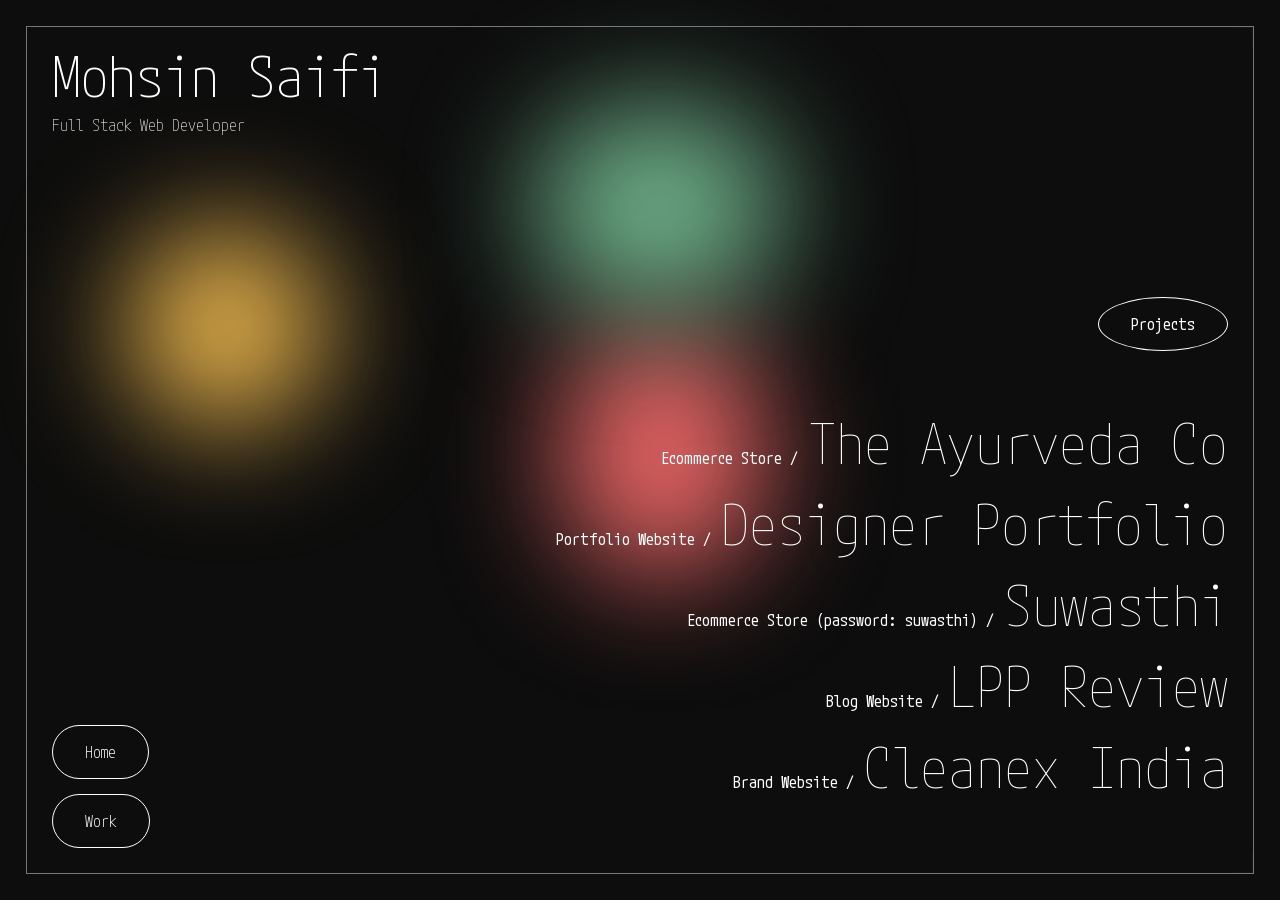
==== work.html @ 5a878abb "Add files via upload" ====
<!DOCTYPE html>
<html lang="en">
<head>
    <meta charset="UTF-8">
    <meta name="viewport" content="width=device-width, initial-scale=1.0">
    <title>Mohsin | Portfolio</title>
    <link rel="preconnect" href="https://fonts.googleapis.com">
    <link rel="preconnect" href="https://fonts.gstatic.com" crossorigin>
    <link href="https://fonts.googleapis.com/css2?family=M+PLUS+1+Code:wght@100;200;300;400;500;600;700&family=Signika:wght@300;400;500;600;700&display=swap" rel="stylesheet">
    <link rel="stylesheet" href="styles.css">
</head>
<body>
    <div class="hero border-outline-box">
        <div class="content-left">
            <div class="content-left-top">
                <p class="name-header">Mohsin Saifi</p>
                <p class="profile-header">Full Stack Web Developer</p>
            </div>
            <div class="content-left-bottom">
                <ul class="navigation-menu">
                    <a href="index.html"><li class="liHome">Home</li></a>
                    <a href="work.html"><li class="liWork">Work</li></a>
                </ul>
            </div>
        </div>
        <div class="content-right-Work">
            <p class="content-right-heading website-extra-margin">Projects</p>
            <a href="https://theayurvedaco.com/">
                <div class="website-container" style="margin-top: 5vh;">
                    <p class="website-comment">Ecommerce Store / </p>
                    <p class="website-name">The Ayurveda Co</p>
                </div>
            </a>            
            <a href="https://mubeenxaifi.wixsite.com/portfolio/">
                <div class="website-container">
                    <p class="website-comment">Portfolio Website / </p>
                    <p class="website-name">Designer Portfolio</p>
                </div>
            </a>
            <a href="https://suwasthi-0.myshopify.com/">
                <div class="website-container">
                    <p class="website-comment">Ecommerce Store (password: suwasthi) / </p>
                    <p class="website-name">Suwasthi</p>
                </div>
            </a>
            <a href="https://lppreview.com/">
                <div class="website-container">
                    <p class="website-comment">Blog Website / </p>
                    <p class="website-name">LPP Review</p>
                </div>
            </a>
            <a href="https://cleanexindia.com/">
                <div class="website-container">
                    <p class="website-comment">Brand Website / </p>
                    <p class="website-name">Cleanex India</p>
                </div>
            </a>

            <p class="content-right-heading website-extra-margin">Experience</p>
            <a href="https://theayurvedaco.com/">
                <div class="website-container" style="margin-top: 5vh;">
                    <p class="website-comment">Full Stack Web Developer / 3 Months /</p>
                    <p class="website-name">The Ayurveda Co</p>
                </div>
            </a>            
            <a href="https://mubeenxaifi.wixsite.com/portfolio/">
                <div class="website-container">
                    <p class="website-comment">App Tester / Visual Designer / 4 Months /  </p>
                    <p class="website-name">Allied Technologies</p>
                </div>
            </a>
            <a href="https://suwasthi-0.myshopify.com/">
                <div class="website-container">
                    <p class="website-comment">Shopify Developer / 2 Months / </p>
                    <p class="website-name">Suwasthi</p>
                </div>
            </a>
            <a href="https://lppreview.com/">
                <div class="website-container">
                    <p class="website-comment"> Web Developer / Brand Identity Designer / 4 Months /</p>
                    <p class="website-name">LPP Review</p>
                </div>
            </a>
            <a href="https://cleanexindia.com/">
                <div class="website-container">
                    <p class="website-comment">Website Developer / Visual Designer </p>
                    <p class="website-name">Cleanex India</p>
                </div>
            </a>
        </div>
        <div class="blob-cont">
          <div class="yellow blob"></div>
          <div class="red blob"></div>
          <div class="green blob"></div>
        </div>        
    </div>
</body>
</html>
---- styles.css ----
* {
    padding: 0;
    margin: 0;
    font-family: 'M PLUS 1 Code', monospace;
    background-color: #0d0d0d;
}

html,
body {
    height: 100%;
    margin: 0;
    display: flex;
    justify-content: center;
    align-items: center;
    
}

.border-outline-box {
    display: flex;
    position: fixed;
    border: 0.5px solid #ffffff70;
    left: 2vw;
    right: 2vw;
    top: 2vw;
    bottom: 2vw;
    justify-content: space-between;
    
}

.content-left {
    margin: 2vw 0 0 2vw;
    background-color: transparent;
    display: flex;
    flex-direction: column;
    justify-content: space-between;
}


.content-left-top {
    display: flex;
    background-color: transparent;
    flex-direction: column;
}

.name-header {
    font-weight: 200;
    font-size: 3.5rem;
    color: white;
    background-color: transparent;
    margin-bottom: 15px;
    line-height: 3rem;
    text-wrap: nowrap;
}

.profile-header {
    font-weight: 200;
    font-size: 1rem;
    background-color: transparent;
    color: white;
}

.content-left-bottom {
    display: flex;
    background-color: transparent;
    flex-direction: column;
    margin-bottom: 2vw;
}


.navigation-menu {
    background-color: transparent;
    display: flex;
    flex-direction: column;
    gap: 15px;
}

.navigation-menu li {
    background-color: transparent;
    border: 1px solid white;
    color: white;
    width: fit-content;
    cursor: pointer;
    text-decoration: none;
    list-style: none;
    font-weight: 300;
    border-radius: 100px;
    padding: 1rem 2rem;
}
.navigation-menu a {
    background-color: transparent;
    text-decoration: none;
    list-style: none;
}

.content-right-Work {
    display: flex;
    flex-direction: column;
    background-color: transparent;
    margin: 0vw 2vw 0vw 0;
    overflow-y: scroll;
    align-items: end;
    gap: 12px;
}

.website-extra-margin {
    margin-top: 30vh;
}

.content-right-Work::-webkit-scrollbar {
    display: none;
}

.content-right-Work a {
    text-decoration: none;
    list-style: none;
    background-color: transparent;
}

.website-container {
    display: flex;
    background-color: transparent;
    gap: 10px;
    align-items: baseline;
}

.website-comment {
    font-weight: 400;
    font-size: 1rem;
    color: white;
    text-wrap: nowrap;
    background-color: transparent;
}

.website-name {
    font-weight: 100;
    font-size: 3.5rem;
    background-color: transparent;
    color: white;
    text-wrap: nowrap;
    transition: all ease-in .2s;
}

.website-name:hover{
    scale: 1.02;
}

.content-right-heading {
    color: white;
    padding: 1rem 2rem;
    border: solid 1px white;
    border-radius: 100%;
    transition: all ease-in .3s;
    cursor: pointer;
    
}
.content-right-heading:hover{
    color: #0d0d0d;
    background-color: white;
    
}

.home-content-right {
    color: white;
    background-color: transparent;
}

.content-right-Home {
    display: flex;
    flex-direction: column;
    margin: 0vw 2vw 2vw 0;
    overflow-y: scroll;
    align-items: end;
    justify-content: end;
    gap: 12px;
    background-color: transparent;
}

.content-right-Home::-webkit-scrollbar {
    display: none;
}

.content-right-Home a {
    text-decoration: none;
    list-style: none;
}









:root {
    --bg: #F0DBA5;
    --text: #151515;
    --yellow: #EDB74D;
    --red: #EB6666;
    --green: #6FB18A;
  }
  
  
  .blob-cont {
    display: flex;
    flex-direction: column;
    justify-content: center;
    align-items: center;
    z-index: -2;
    height: 100%;
    width: 60%;
    position: absolute;
}

  
  
  .blob {
    border-radius: 100px;
    filter: blur(60px);
  }
  
  .yellow {
    background-color: var(--yellow);
    position: absolute;
    top: 200px;
    left: 100px;
    height: 200px;
    width: 200px;
    
    animation: yellow 8s infinite ease;
  }
  
  .green {
    background-color: var(--green);
    position: absolute;
    top: 80px;
    right: -20px;
    height: 200px;
    width: 250px;
    
    animation: green 8s infinite ease;
  }
  
  .red {
    background-color: var(--red);
    position: absolute;
    right: 0;
    top: 300px;
    height: 250px;
    width: 200px;
    
    animation: red 8s infinite linear;
  }
  
  @keyframes yellow {
    0% {top: 200px; left: 100px; transform: scale(1);}
    30% {top: 300px; left: 150px; transform: scale(1.2);}
    60% {top: 100px; left: 200px; transform: scale(1.3);}
    100% {top: 200px; left: 100px; transform: scale(1);}
  }
  
  @keyframes green {
    0% {top: 80px; right: -20px; transform: scale(1.2);}
    30% {top: 300px; right: -20px;transform: scale(1);}
    60% {top: 200px; right: 100px;transform: scale(1);}
    100% {top: 80px; right: -20px; transform: scale(1.2);}
  }
  
  @keyframes red {
    0% {top: 250px; right: 0px; transform: scale(1);}
    30% {top: 150px; right: 150px;transform: scale(1.4);}
    60% {top: 250px; right: 100px;transform: scale(1);}
    100% {top: 250px; right: 0px; transform: scale(1);}
  }
  
  .hero {
    background: linear-gradient(to right, #151515 1px, transparent 1px) 0 0, linear-gradient(to right, #151515 1px, transparent 1px) 0 100%, linear-gradient(to left, #151515 1px, transparent 1px) 100% 0, linear-gradient(to left, #151515 1px, transparent 1px) 100% 100%, linear-gradient(to bottom, #151515 1px, transparent 1px) 0 0, linear-gradient(to bottom, #151515 1px, transparent 1px) 100% 0, linear-gradient(to top, #151515 1px, transparent 1px) 0 100%, linear-gradient(to top, #151515 1px, transparent 1px) 100% 100%;
    background-repeat: no-repeat;
    background-size: 20px 20px;
  }
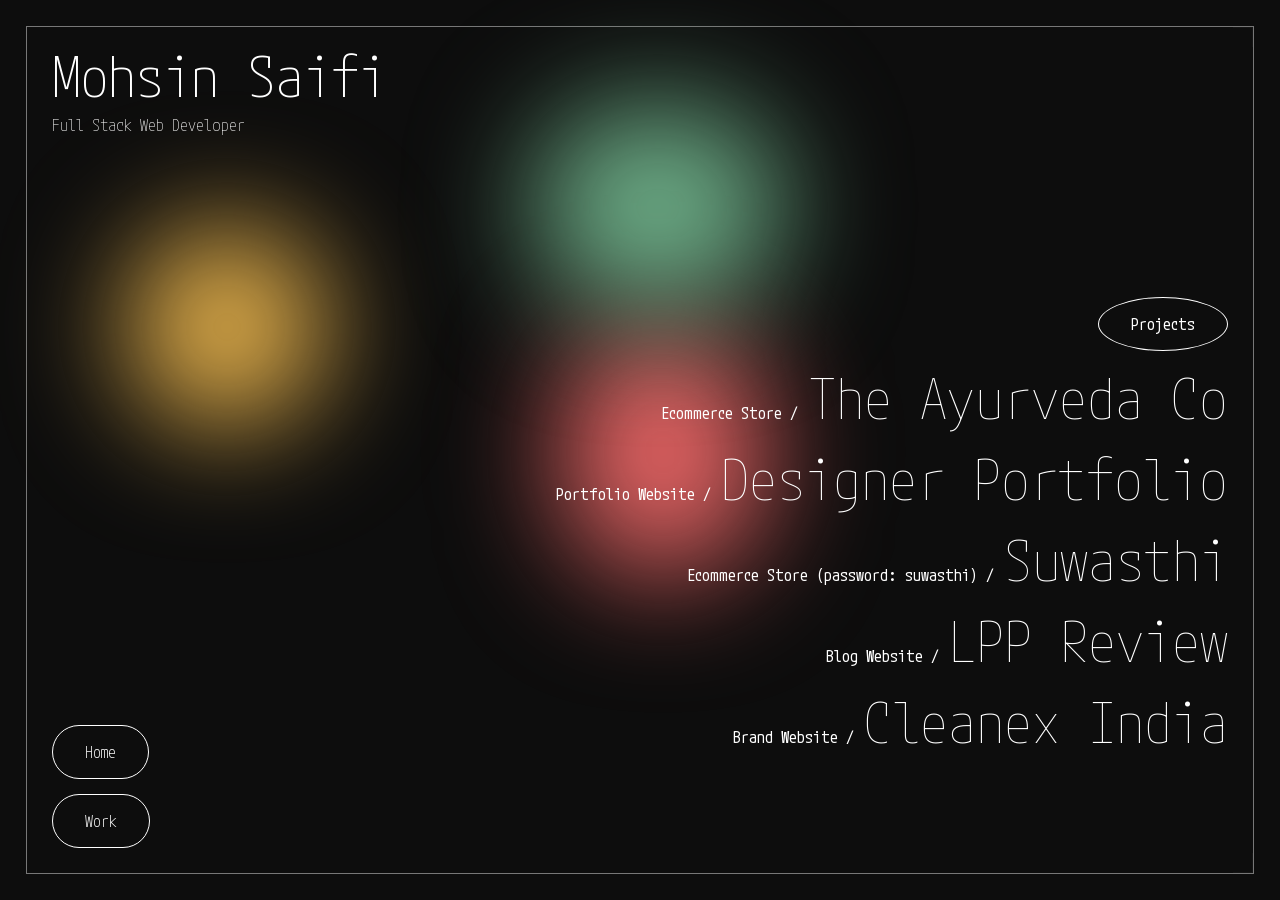
==== commit 7953a32d: "Update work.html" ====
--- a/work.html
+++ b/work.html
@@ -26,7 +26,7 @@
         <div class="content-right-Work">
             <p class="content-right-heading website-extra-margin">Projects</p>
             <a href="https://theayurvedaco.com/">
-                <div class="website-container" style="margin-top: 5vh;">
+                <div class="website-container work-heading-margin">
                     <p class="website-comment">Ecommerce Store / </p>
                     <p class="website-name">The Ayurveda Co</p>
                 </div>
@@ -58,7 +58,7 @@
 
             <p class="content-right-heading website-extra-margin">Experience</p>
             <a href="https://theayurvedaco.com/">
-                <div class="website-container" style="margin-top: 5vh;">
+                <div class="website-container work-heading-margin">
                     <p class="website-comment">Full Stack Web Developer / 3 Months /</p>
                     <p class="website-name">The Ayurveda Co</p>
                 </div>
@@ -95,4 +95,4 @@
         </div>        
     </div>
 </body>
-</html>+</html>
--- a/styles.css
+++ b/styles.css
@@ -85,6 +85,7 @@
     font-weight: 300;
     border-radius: 100px;
     padding: 1rem 2rem;
+    transition: all ease-in .2s;
 }
 .navigation-menu a {
     background-color: transparent;
@@ -184,9 +185,17 @@
     list-style: none;
 }
 
-
-
-
+.social-images-container{
+    display: flex;
+    gap: 10px;
+}
+.social-image{
+    height: 3rem;
+}
+.liHome:hover, .liWork:hover{
+    color: #0d0d0d;
+    background-color: white;
+}
 
 
 
@@ -277,4 +286,4 @@
     background: linear-gradient(to right, #151515 1px, transparent 1px) 0 0, linear-gradient(to right, #151515 1px, transparent 1px) 0 100%, linear-gradient(to left, #151515 1px, transparent 1px) 100% 0, linear-gradient(to left, #151515 1px, transparent 1px) 100% 100%, linear-gradient(to bottom, #151515 1px, transparent 1px) 0 0, linear-gradient(to bottom, #151515 1px, transparent 1px) 100% 0, linear-gradient(to top, #151515 1px, transparent 1px) 0 100%, linear-gradient(to top, #151515 1px, transparent 1px) 100% 100%;
     background-repeat: no-repeat;
     background-size: 20px 20px;
-  }+  }
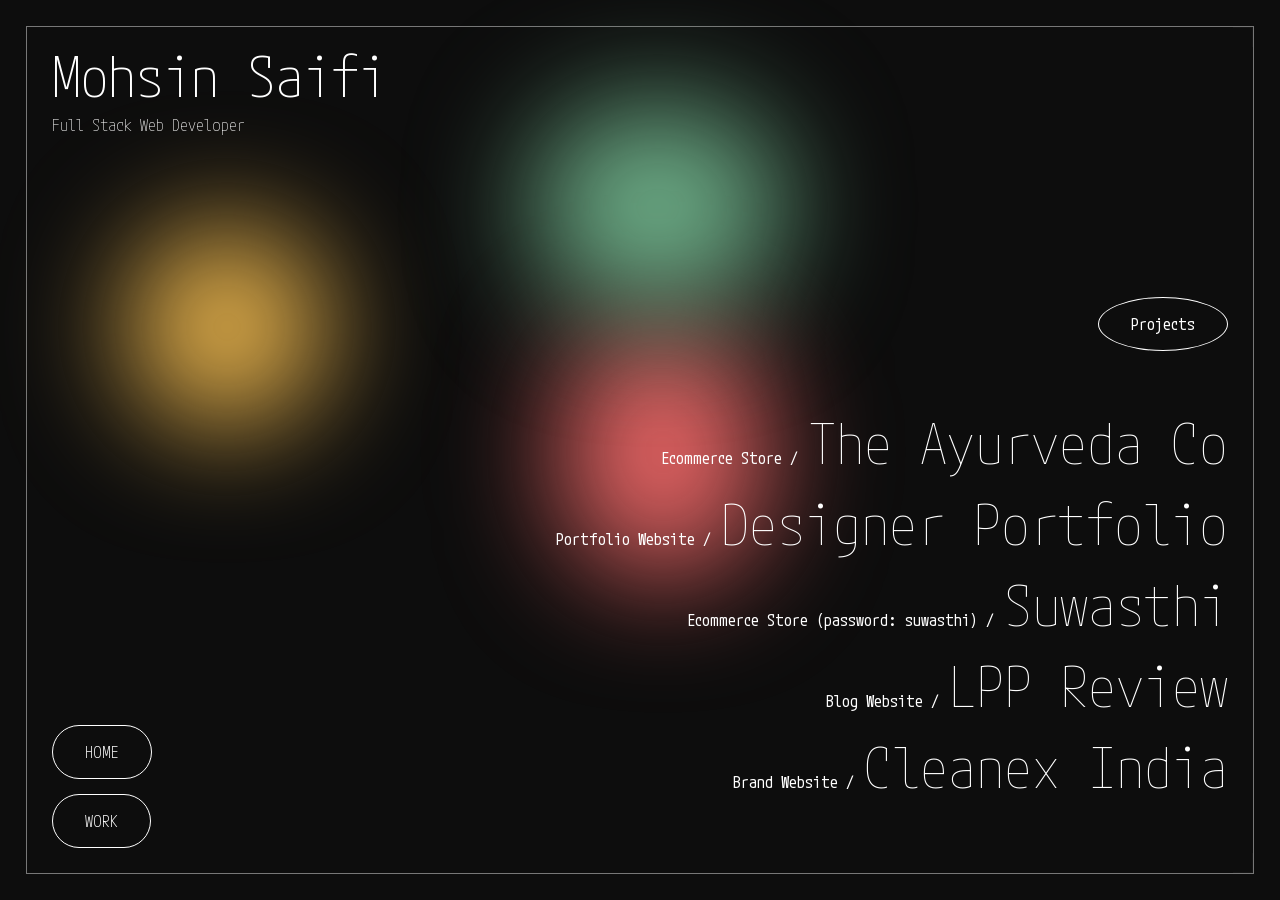
==== commit 164d9f4a: "Update work.html" ====
--- a/work.html
+++ b/work.html
@@ -18,8 +18,8 @@
             </div>
             <div class="content-left-bottom">
                 <ul class="navigation-menu">
-                    <a href="index.html"><li class="liHome">Home</li></a>
-                    <a href="work.html"><li class="liWork">Work</li></a>
+                    <a href="index.html"><li class="liHome">HOME</li></a>
+                    <a href="work.html"><li class="liWork">WORK</li></a>
                 </ul>
             </div>
         </div>
--- a/styles.css
+++ b/styles.css
@@ -12,7 +12,7 @@
     display: flex;
     justify-content: center;
     align-items: center;
-    
+
 }
 
 .border-outline-box {
@@ -24,7 +24,7 @@
     top: 2vw;
     bottom: 2vw;
     justify-content: space-between;
-    
+
 }
 
 .content-left {
@@ -87,6 +87,7 @@
     padding: 1rem 2rem;
     transition: all ease-in .2s;
 }
+
 .navigation-menu a {
     background-color: transparent;
     text-decoration: none;
@@ -101,6 +102,7 @@
     overflow-y: scroll;
     align-items: end;
     gap: 12px;
+    padding-bottom: 9vh;
 }
 
 .website-extra-margin {
@@ -141,7 +143,7 @@
     transition: all ease-in .2s;
 }
 
-.website-name:hover{
+.website-name:hover {
     scale: 1.02;
 }
 
@@ -152,12 +154,13 @@
     border-radius: 100%;
     transition: all ease-in .3s;
     cursor: pointer;
-    
-}
-.content-right-heading:hover{
+
+}
+
+.content-right-heading:hover {
     color: #0d0d0d;
     background-color: white;
-    
+
 }
 
 .home-content-right {
@@ -183,16 +186,22 @@
 .content-right-Home a {
     text-decoration: none;
     list-style: none;
-}
-
-.social-images-container{
-    display: flex;
+    background-color: transparent;
+}
+
+.social-images-container {
+    display: flex;
+    background-color: transparent;
     gap: 10px;
 }
-.social-image{
+
+.social-image {
     height: 3rem;
-}
-.liHome:hover, .liWork:hover{
+    background-color: transparent;
+}
+
+.liHome:hover,
+.liWork:hover {
     color: #0d0d0d;
     background-color: white;
 }
@@ -207,10 +216,10 @@
     --yellow: #EDB74D;
     --red: #EB6666;
     --green: #6FB18A;
-  }
-  
-  
-  .blob-cont {
+}
+
+
+.blob-cont {
     display: flex;
     flex-direction: column;
     justify-content: center;
@@ -221,69 +230,208 @@
     position: absolute;
 }
 
-  
-  
-  .blob {
+
+
+.blob {
     border-radius: 100px;
     filter: blur(60px);
-  }
-  
-  .yellow {
+}
+
+.yellow {
     background-color: var(--yellow);
     position: absolute;
     top: 200px;
     left: 100px;
     height: 200px;
     width: 200px;
-    
     animation: yellow 8s infinite ease;
-  }
-  
-  .green {
+}
+
+
+.green {
     background-color: var(--green);
     position: absolute;
     top: 80px;
     right: -20px;
     height: 200px;
     width: 250px;
-    
+
     animation: green 8s infinite ease;
-  }
-  
-  .red {
+}
+
+.red {
     background-color: var(--red);
     position: absolute;
     right: 0;
     top: 300px;
     height: 250px;
     width: 200px;
-    
+
     animation: red 8s infinite linear;
-  }
-  
-  @keyframes yellow {
-    0% {top: 200px; left: 100px; transform: scale(1);}
-    30% {top: 300px; left: 150px; transform: scale(1.2);}
-    60% {top: 100px; left: 200px; transform: scale(1.3);}
-    100% {top: 200px; left: 100px; transform: scale(1);}
-  }
-  
-  @keyframes green {
-    0% {top: 80px; right: -20px; transform: scale(1.2);}
-    30% {top: 300px; right: -20px;transform: scale(1);}
-    60% {top: 200px; right: 100px;transform: scale(1);}
-    100% {top: 80px; right: -20px; transform: scale(1.2);}
-  }
-  
-  @keyframes red {
-    0% {top: 250px; right: 0px; transform: scale(1);}
-    30% {top: 150px; right: 150px;transform: scale(1.4);}
-    60% {top: 250px; right: 100px;transform: scale(1);}
-    100% {top: 250px; right: 0px; transform: scale(1);}
-  }
-  
-  .hero {
+}
+
+@keyframes yellow {
+    0% {
+        top: 40vh;
+        left: 100px;
+        transform: scale(1);
+    }
+
+    30% {
+        top: 60vh;
+        left: 150px;
+        transform: scale(1.2);
+    }
+
+    60% {
+        top: 20vh;
+        left: 200px;
+        transform: scale(1.3);
+    }
+
+    100% {
+        top: 40vh;
+        left: 100px;
+        transform: scale(1);
+    }
+}
+
+@keyframes green {
+    0% {
+        top: 10vh;
+        right: -20px;
+        transform: scale(1.2);
+    }
+
+    30% {
+        top: 20vh;
+        right: -20px;
+        transform: scale(1);
+    }
+
+    60% {
+        top: 35vh;
+        right: 100px;
+        transform: scale(1);
+    }
+
+    100% {
+        top: 10vh;
+        right: -20px;
+        transform: scale(1.2);
+    }
+}
+
+@keyframes red {
+    0% {
+        top: 35vh;
+        right: 0px;
+        transform: scale(1);
+    }
+
+    30% {
+        top: 15vh;
+        right: 150px;
+        transform: scale(1.4);
+    }
+
+    60% {
+        top: 5vh;
+        right: 100px;
+        transform: scale(1);
+    }
+
+    100% {
+        top: 35vh;
+        right: 0px;
+        transform: scale(1);
+    }
+}
+
+.hero {
     background: linear-gradient(to right, #151515 1px, transparent 1px) 0 0, linear-gradient(to right, #151515 1px, transparent 1px) 0 100%, linear-gradient(to left, #151515 1px, transparent 1px) 100% 0, linear-gradient(to left, #151515 1px, transparent 1px) 100% 100%, linear-gradient(to bottom, #151515 1px, transparent 1px) 0 0, linear-gradient(to bottom, #151515 1px, transparent 1px) 100% 0, linear-gradient(to top, #151515 1px, transparent 1px) 0 100%, linear-gradient(to top, #151515 1px, transparent 1px) 100% 100%;
     background-repeat: no-repeat;
     background-size: 20px 20px;
-  }
+}
+.work-heading-margin{
+    margin-top: 5vh;
+}
+
+@media (max-width: 1100px){
+    .border-outline-box {
+        flex-direction: column;
+    }
+    .website-container {
+        flex-direction: column-reverse;
+    }
+    .content-right-Work {
+        align-items: start;
+        margin: 10vw 0vw 0vw 2vw;
+    }
+    
+    .navigation-menu {
+        flex-direction: row;
+        gap: 10px;
+    }
+    .content-left {
+        margin: 2vw 2vw 0 2vw;
+        background-color: transparent;
+        display: flex;
+        flex-direction: row;
+    }
+    .website-extra-margin {
+        margin-top: 11vh;
+    }
+}
+@media (max-width: 670px) {
+    .content-left {
+        gap: 30px;
+        flex-direction: column;
+    }
+    .website-name {
+        font-size: 2.5rem;
+    }
+    .content-left {
+        margin: 5vw 5vw 0 5vw;
+    }
+    .content-right-Work {
+        margin: 10vw 5vw 0vw 5vw;
+    }
+    .content-right-Home {
+        margin: 0vw 5vw 5vw 5vw;
+        align-items: start;
+    }
+    
+    
+}
+@media(max-width:550px) {
+    .website-comment{
+        text-wrap: wrap;
+    }
+    .content-right-Work {
+        gap: 25px;
+    }
+    .website-name {
+        font-size: 2rem;
+    }
+}
+@media (max-width: 420px){
+    .name-header{
+        font-size: 2.8rem;
+        margin-bottom: 8px;
+    }
+    .navigation-menu li {
+        padding: 0.5rem 2rem;
+    }
+    .content-right-heading {
+        border-radius: 0 100px 100px;
+        background: transparent;
+    }
+    .website-extra-margin {
+        margin-top: 5vh;
+    }
+    .work-heading-margin {
+        margin-top: 1vh;
+    }
+    
+}
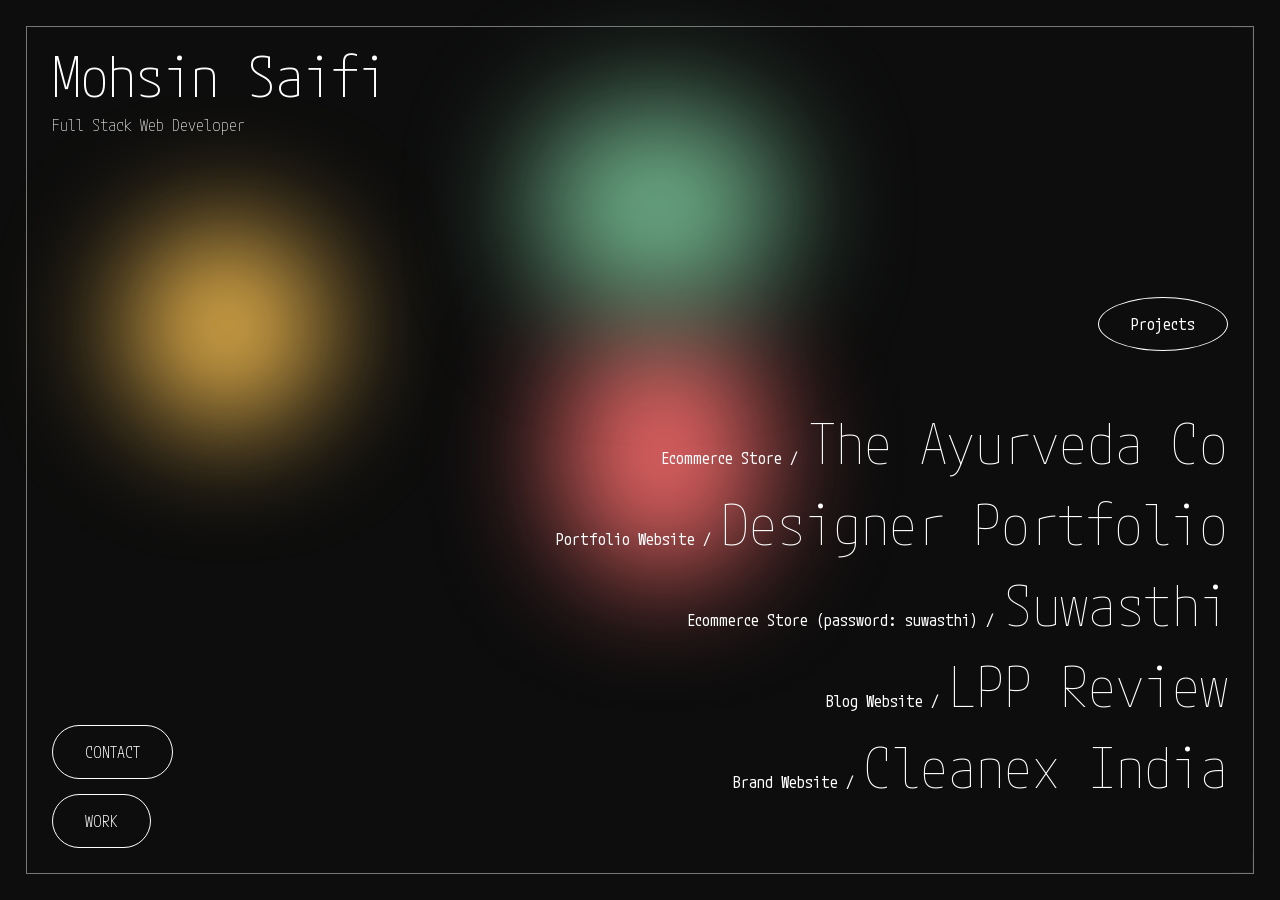
==== commit 499eb7ac: "Update work.html" ====
--- a/work.html
+++ b/work.html
@@ -18,7 +18,7 @@
             </div>
             <div class="content-left-bottom">
                 <ul class="navigation-menu">
-                    <a href="index.html"><li class="liHome">HOME</li></a>
+                    <a href="index.html"><li class="liHome">CONTACT</li></a>
                     <a href="work.html"><li class="liWork">WORK</li></a>
                 </ul>
             </div>
